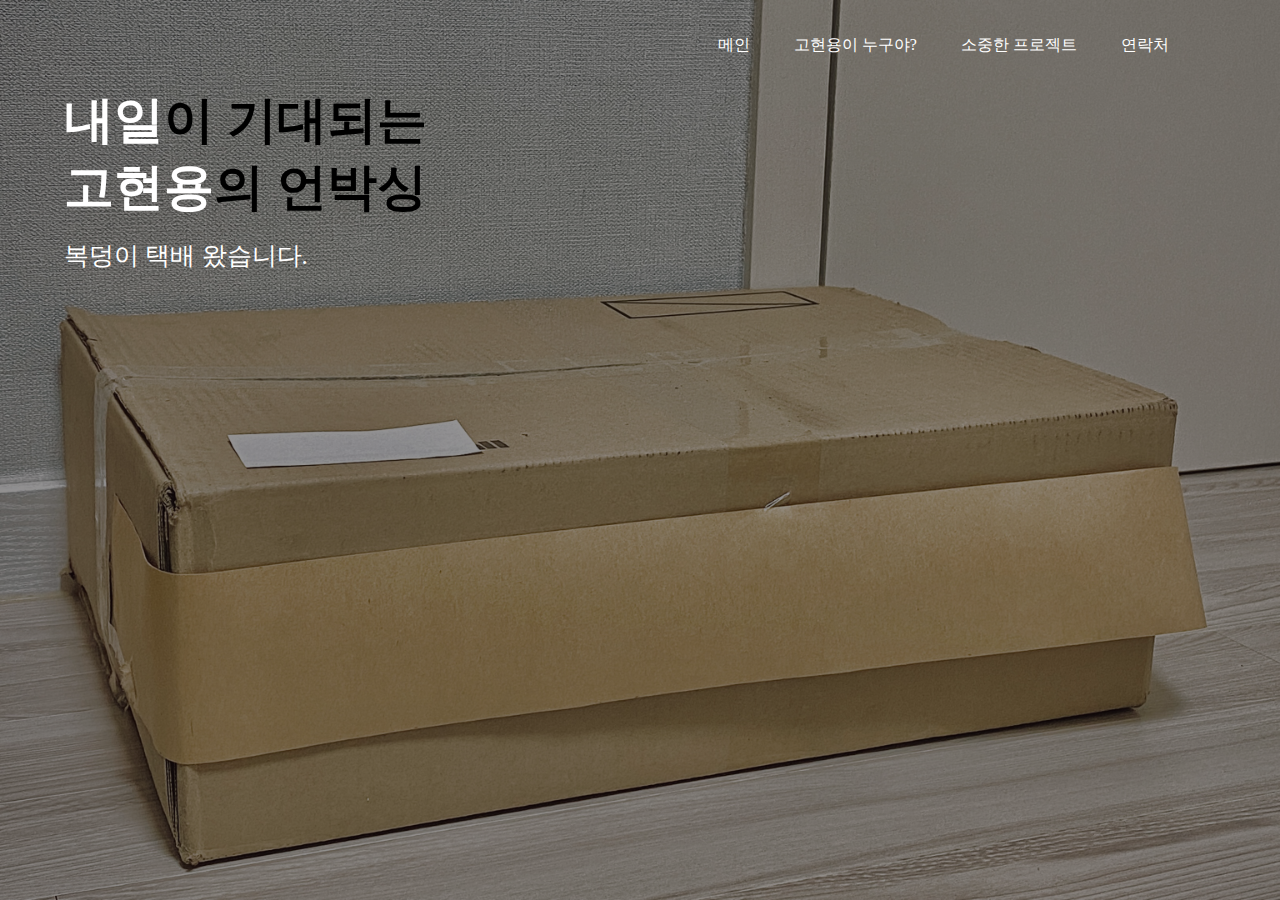
==== Home.html @ 75b8080c "go" ====
<!DOCTYPE html>
<html lang="en">
<head>
    <meta charset="UTF-8">
    <meta name="viewport" content="width=device-width, initial-scale=1.0">
    <link rel="stylesheet" href="home.css">
    <title>Home</title>
    <style>
    @font-face {
    font-family: 'NanumBarunpen';
    src: url('https://cdn.jsdelivr.net/gh/projectnoonnu/noonfonts_two@1.0/NanumBarunpen.woff') format('woff');}
    </style>
</head>
<body>
        <div class="banner">
            <div class="navbar">
                <img src="#" alt="">
                <ul>
                    <li><a href="#">메인</a></li>
                    <li><a href="#">고현용이 누구야?</a></li>
                    <li><a href="#">소중한 프로젝트</a></li>
                    <li><a href="#">연락처</a></li>
                </ul>
            </div>
            <div class="row">
                <div class="col">
                    <h3><span>내일</span>이 기대되는<br>
                    <span>고현용</span>의 언박싱</h3>
                    <p>복덩이 택배 왔습니다.</p>
                </div>
            </div>
            </div>
        </div>
</body>
</html>
    <!-- 
    </section>

     -->
    <section>
---- home.css ----
* {
    font-family: 'NanumBarunpen';
    margin: 0;
    padding: 0;
}
.banner {
    height: 100vh;
    background-image: linear-gradient(rgba(0,0,0,0.4),rgba(0,0,0,0.4)), url(img/box2.jpg);
    background-size: cover;
    background-position: center;
    padding-left: 5%;
}
.navbar {
    width: 85%;
    margin: 0 auto;
    padding: 35px 0;
    display: flex;
    align-items: center;
    justify-content: space-between;
}

.navbar ul li {
    list-style: none;
    display: inline;
    margin: 0 20px;
}
.navbar ul li a {
    text-decoration: none;
    color: #fff;
    text-transform: uppercase;
}
.row { 
    display: flex;
    height: 20%;
    align-items: center;
}
h3 {
    color: black;
    font-size: 50px;
    margin-block: 0;
}
h3 > span {
    color: white;
    margin-block: 0;
}
.col > p { 
    color: white;
    font-size: 25px;
    line-height: 40px;
    margin-block: 0;
    margin-top: 15px;
}
/* 

*/
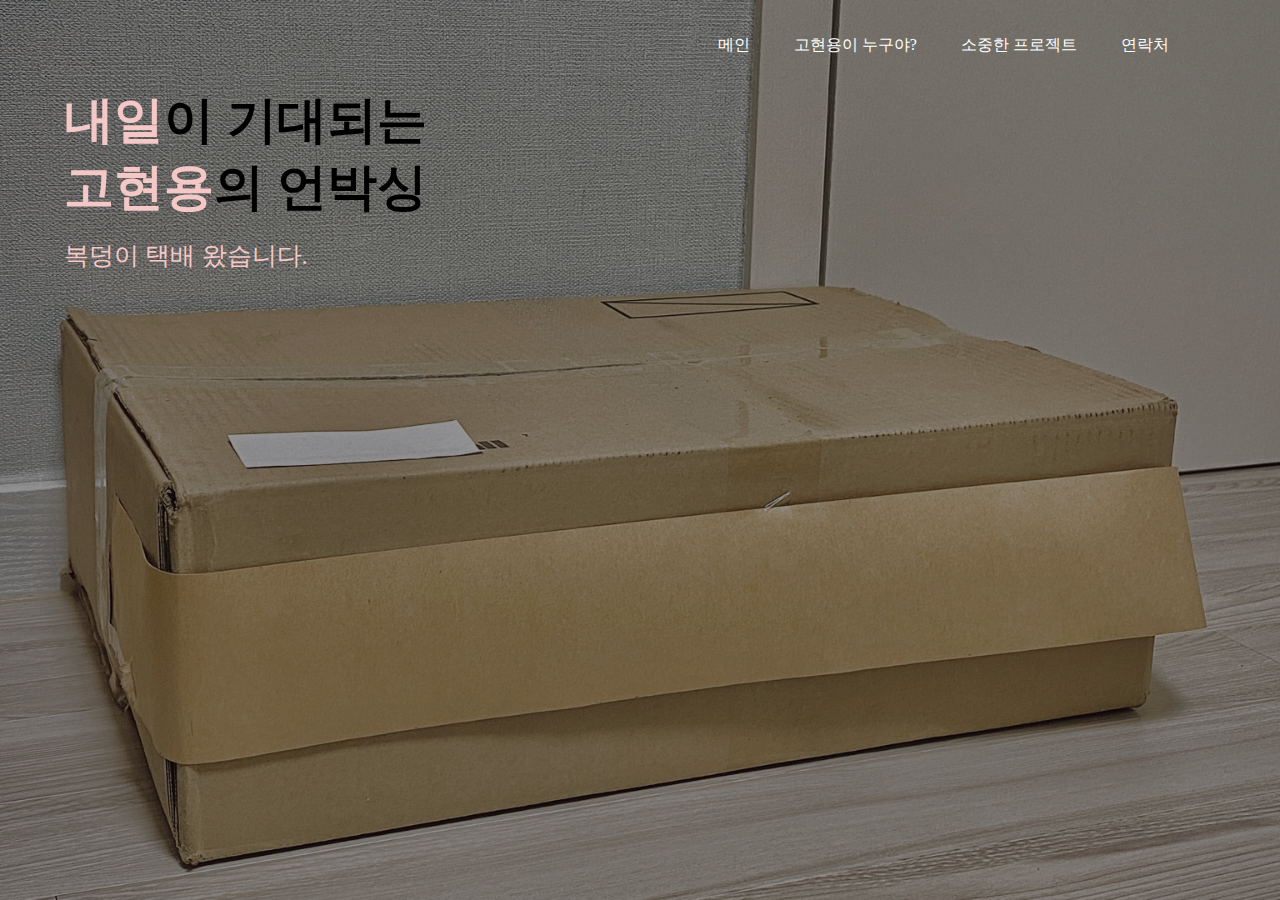
==== commit c12182b0: "ㄹㄹㄹ" ====
--- a/Home.html
+++ b/Home.html
@@ -16,8 +16,8 @@
             <div class="navbar">
                 <img src="#" alt="">
                 <ul>
-                    <li><a href="#">메인</a></li>
-                    <li><a href="#">고현용이 누구야?</a></li>
+                    <li><a href="https://chamkkaebbang.github.io/Go_dongdnog/Home.html">메인</a></li>
+                    <li><a href="https://chamkkaebbang.github.io/Go_dongdnog/My.html">고현용이 누구야?</a></li>
                     <li><a href="#">소중한 프로젝트</a></li>
                     <li><a href="#">연락처</a></li>
                 </ul>
@@ -32,9 +32,4 @@
             </div>
         </div>
 </body>
-</html>
-    <!-- 
-    </section>
-
-     -->
-    <section>+</html>--- a/home.css
+++ b/home.css
@@ -35,16 +35,16 @@
     align-items: center;
 }
 h3 {
-    color: black;
+    color: rgb(0, 0, 0);
     font-size: 50px;
     margin-block: 0;
 }
 h3 > span {
-    color: white;
+    color: rgb(245, 200, 200);
     margin-block: 0;
 }
 .col > p { 
-    color: white;
+    color:  rgb(245, 200, 200);
     font-size: 25px;
     line-height: 40px;
     margin-block: 0;
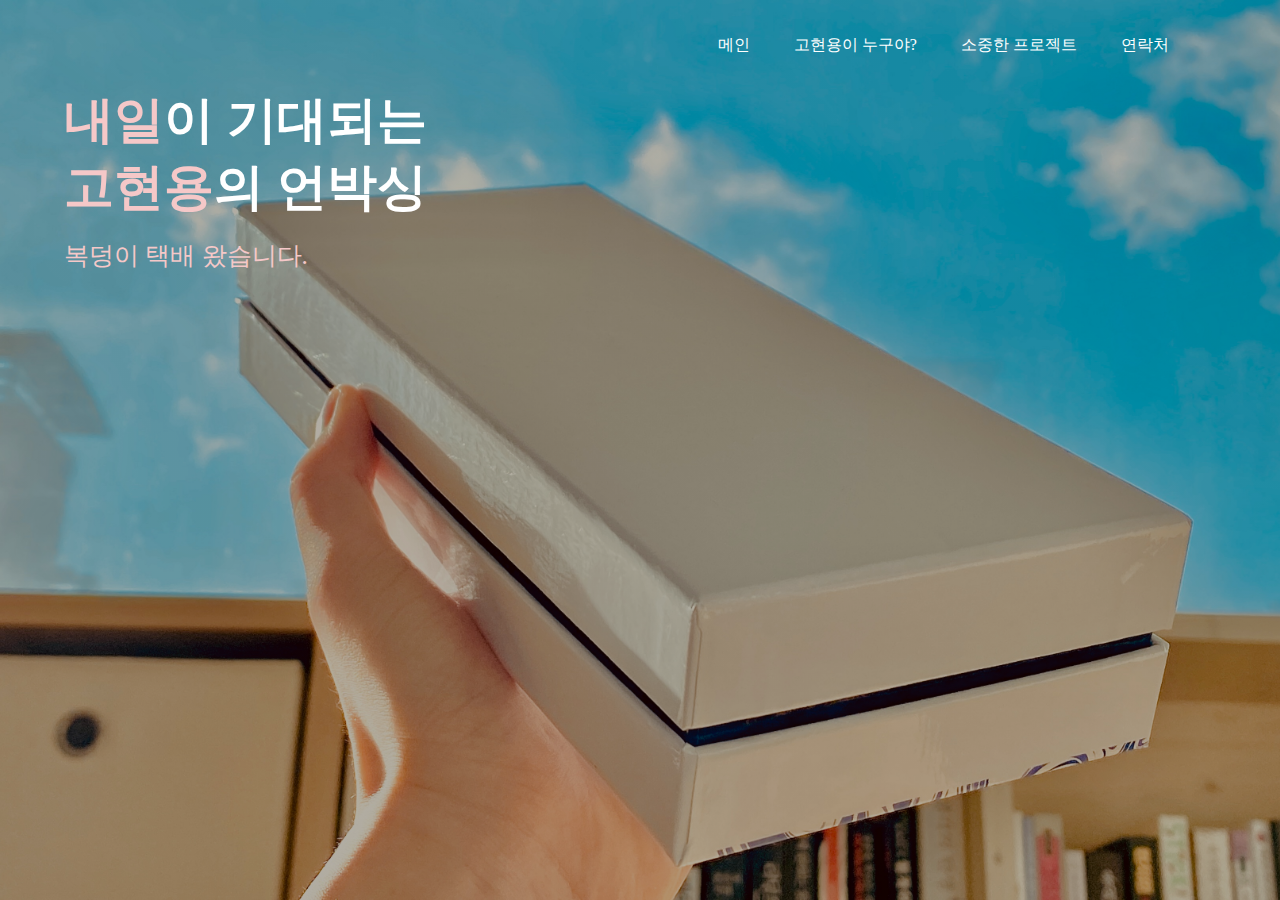
==== commit 925b53e2: "링크 연결" ====
--- a/Home.html
+++ b/Home.html
@@ -18,7 +18,7 @@
                 <ul>
                     <li><a href="https://chamkkaebbang.github.io/Go_dongdnog/Home.html">메인</a></li>
                     <li><a href="https://chamkkaebbang.github.io/Go_dongdnog/My.html">고현용이 누구야?</a></li>
-                    <li><a href="#">소중한 프로젝트</a></li>
+                    <li><a href="https://chamkkaebbang.github.io/Go_dongdnog/Projects.html">소중한 프로젝트</a></li>
                     <li><a href="#">연락처</a></li>
                 </ul>
             </div>
--- a/home.css
+++ b/home.css
@@ -5,7 +5,7 @@
 }
 .banner {
     height: 100vh;
-    background-image: linear-gradient(rgba(0,0,0,0.4),rgba(0,0,0,0.4)), url(img/box2.jpg);
+    background-image: linear-gradient(rgba(0,0,0,0.3),rgba(0,0,0,0.3)), url(img/skybox.jpg);
     background-size: cover;
     background-position: center;
     padding-left: 5%;
@@ -35,7 +35,7 @@
     align-items: center;
 }
 h3 {
-    color: rgb(0, 0, 0);
+    color: white;
     font-size: 50px;
     margin-block: 0;
 }
@@ -50,6 +50,7 @@
     margin-block: 0;
     margin-top: 15px;
 }
+.col img {}
 /* 
 
 */
